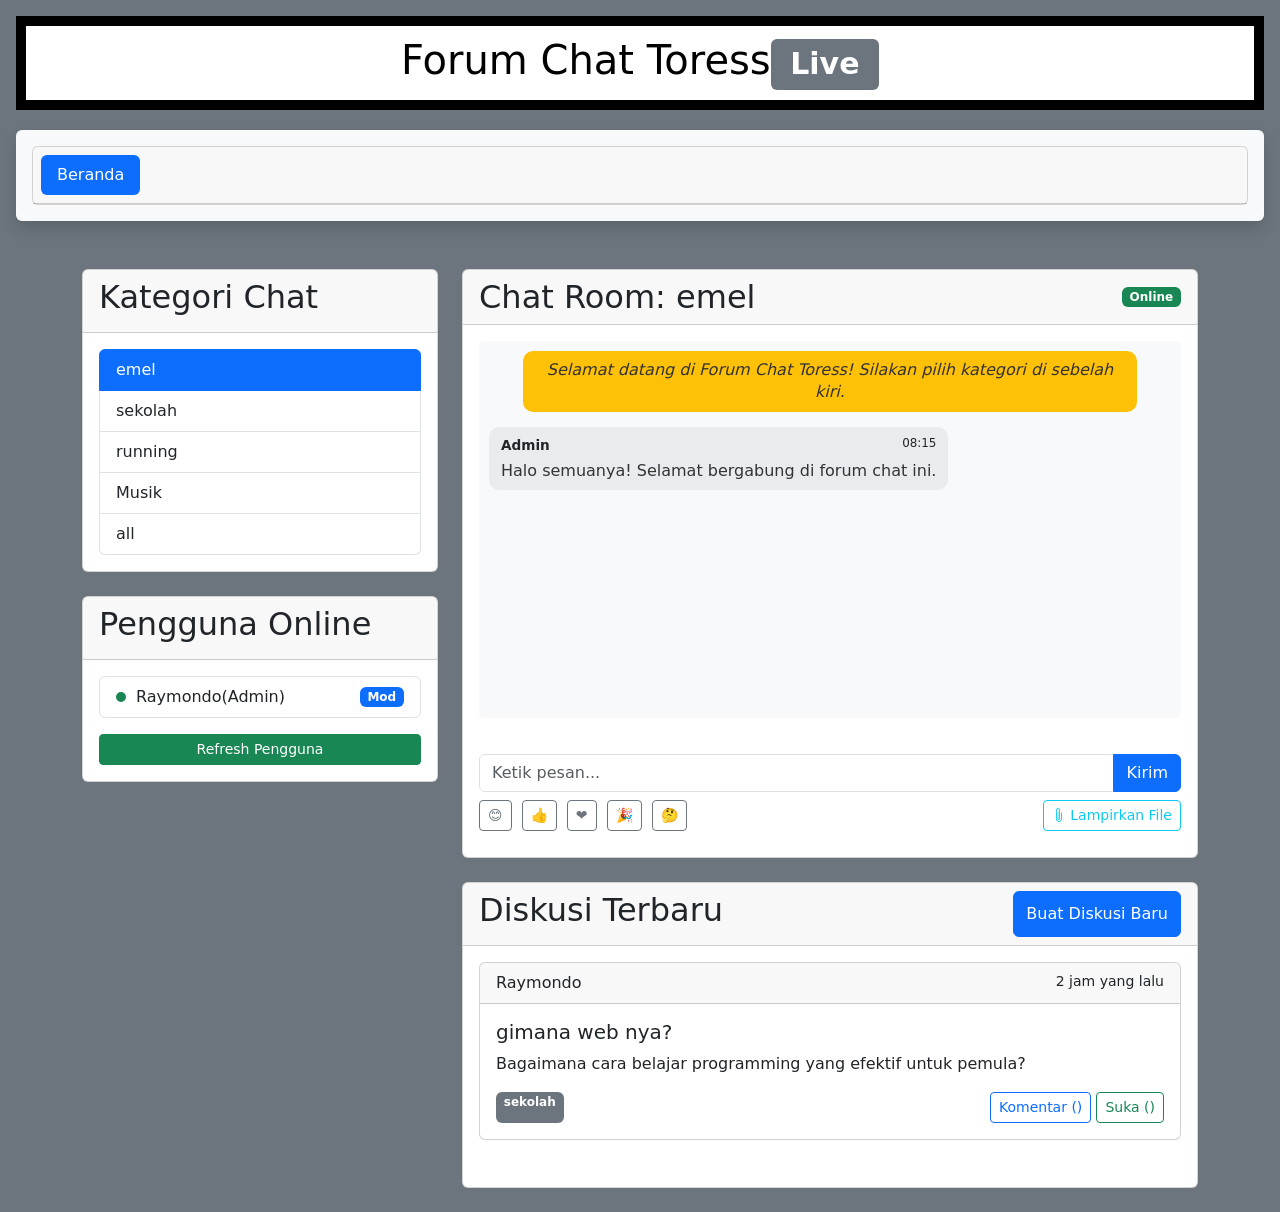
==== forum.html @ a61c7634 "Add files via upload" ====
<!DOCTYPE html>
<html lang="en">
<head>
    <meta charset="UTF-8">
    <meta name="viewport" content="width=device-width, initial-scale=1.0">
    <link rel="stylesheet" href="style.css">
    <link href="https://cdn.jsdelivr.net/npm/bootstrap@5.3.3/dist/css/bootstrap.min.css" rel="stylesheet"
        integrity="sha384-QWTKZyjpPEjISv5WaRU9OFeRpok6YctnYmDr5pNlyT2bRjXh0JMhjY6hW+ALEwIH" crossorigin="anonymous">
    <link rel="stylesheet" href="https://cdn.jsdelivr.net/npm/bootstrap-icons@1.11.1/font/bootstrap-icons.css">
    <title>Forum Chat Toress</title>
</head>
<body class="p-3 mb-2 bg-secondary text-white">
    <!-- HEADER -->
    <div>
        <h1 class="h1-footer">Forum Chat Toress<span class="badge text-bg-secondary">Live</span></h1>
    </div>
    <!-- HEADER END -->

    <!-- NAVIGATION BAR -->
    <div class="shadow p-3 mb-5 bg-body-tertiary rounded">
        <div class="card text-center">
            <div class="card-header">
                <ul class="nav nav-pills card-header-pills">
                    <li class="nav-item">
                        <a href="index.html" class="nav-link active">Beranda</a>
                    </li>
                    </li>
                </ul>
            </div>
        </div>
    </div>
    <!-- NAVIGATION BAR END -->

    <div class="container mt-4">
        <div class="row">
            <!-- Categories Section -->
            <div class="col-md-4">
                <div class="card mb-4">
                    <div class="card-header">
                        <h2 class="text-dark">Kategori Chat</h2>
                    </div>
                    <div class="card-body">
                        <ul class="list-group" id="channelList">
                            <li class="list-group-item d-flex justify-content-between align-items-center active" data-channel="emel">
                               emel
                                <span class="badge bg-primary rounded-pill"></span>
                            </li>
                            <li class="list-group-item d-flex justify-content-between align-items-center" data-channel="sekolah">
                                sekolah
                                <span class="badge bg-primary rounded-pill"></span>
                            </li>
                            <li class="list-group-item d-flex justify-content-between align-items-center" data-channel="running">
                               running
                                <span class="badge bg-primary rounded-pill"></span>
                            </li>
                            <li class="list-group-item d-flex justify-content-between align-items-center" data-channel="musik">
                                Musik
                                <span class="badge bg-primary rounded-pill"></span>
                            </li>
                            <li class="list-group-item d-flex justify-content-between align-items-center" data-channel="all">
                               all
                                <span class="badge bg-primary rounded-pill"></span>
                            </li>
                        </ul>
                    </div>
                </div>
                
                <!-- Online Users Section -->
                <div class="card">
                    <div class="card-header">
                        <h2 class="text-dark">Pengguna Online</h2>
                    </div>
                    <div class="card-body">
                        <ul class="list-group" id="onlineUsers">
                            <li class="list-group-item d-flex align-items-center">
                                <span class="online-indicator"></span>
                               Raymondo(Admin)
                                <span class="badge bg-primary ms-auto">Mod</span>
                        </ul>
                        <div class="mt-3">
                            <button class="btn btn-sm btn-success w-100" id="refreshUsers">Refresh Pengguna</button>
                        </div>
                    </div>
                </div>
            </div>
            
            <!-- Chat Section -->
            <div class="col-md-8">
                <div class="card mb-4">
                    <div class="card-header d-flex justify-content-between align-items-center">
                        <h2 class="text-dark mb-0">Chat Room: <span id="currentChannel">emel</span></h2>
                        <span id="userStatus" class="badge bg-success">Online</span>
                    </div>
                    <div class="card-body">
                        <div class="chat-container">
                            <div class="chat-messages" id="chatMessages">
                                <!-- Messages will be added dynamically -->
                                <div class="message system-message">
                                    <div class="message-content">
                                        Selamat datang di Forum Chat Toress! Silakan pilih kategori di sebelah kiri.
                                    </div>
                                </div>
                                <div class="message other-message">
                                    <div class="message-header">
                                        <strong>Admin</strong>
                                        <small>08:15</small>
                                    </div>
                                    <div class="message-content">
                                        Halo semuanya! Selamat bergabung di forum chat ini.
                                    </div>
                                </div>
                            </div>
                            <div class="chat-input-container mt-3">
                                <div class="input-group">
                                    <input type="text" class="form-control" id="chatInput" placeholder="Ketik pesan...">
                                    <button class="btn btn-primary" id="sendMessageBtn">Kirim</button>
                                </div>
                                <div class="d-flex justify-content-between align-items-center mt-2">
                                    <div>
                                        <button class="btn btn-sm btn-outline-secondary emoji-btn">😊</button>
                                        <button class="btn btn-sm btn-outline-secondary emoji-btn">👍</button>
                                        <button class="btn btn-sm btn-outline-secondary emoji-btn">❤️</button>
                                        <button class="btn btn-sm btn-outline-secondary emoji-btn">🎉</button>
                                        <button class="btn btn-sm btn-outline-secondary emoji-btn">🤔</button>
                                    </div>
                                    <div>
                                        <label class="btn btn-sm btn-outline-info">
                                            <input type="file" id="fileInput" style="display:none" onchange="handleFileUpload()">
                                            <i class="bi bi-paperclip"></i> Lampirkan File
                                        </label>
                                    </div>
                                </div>
                            </div>
                        </div>
                    </div>
                </div>
                
                <!-- Recent Posts -->
                <div class="card">
                    <div class="card-header d-flex justify-content-between">
                        <h2 class="text-dark">Diskusi Terbaru</h2>
                        <button class="btn btn-primary" id="newPostBtn">Buat Diskusi Baru</button>
                    </div>
                    <div class="card-body">
                        <div class="post-container" id="postList">
                            <!-- Sample Posts -->
                            <div class="card mb-3">
                                <div class="card-header d-flex justify-content-between">
                                    <span>Raymondo</span>
                                    <small>2 jam yang lalu</small>
                                </div>
                                <div class="card-body">
                                    <h5 class="card-title text-dark">gimana web nya?</h5>
                                    <p class="card-text text-dark">Bagaimana cara belajar programming yang efektif untuk pemula?</p>
                                    <div class="d-flex justify-content-between">
                                        <span class="badge bg-secondary">sekolah</span>
                                        <div>
                                            <button class="btn btn-sm btn-outline-primary comment-btn" data-post-id="1">Komentar ()</button>
                                            <button class="btn btn-sm btn-outline-success like-btn" data-post-id="1">Suka ()</button>
                                        </div>
                                    </div>
                                </div>
                            </div>
                        </div>
                    </div>
                </div>
            </div>
        </div>
    </div>
    
    
    <script src="script.js"></script>
</body>
</html>
---- style.css ----
*,
html {
    padding: 0;
    margin: 0;
}

body {
    font-family: 'Segoe UI', Tahoma, Geneva, Verdana, sans-serif;
}

/* Navigation Bar */
.container-navbar {
    background-color: black;
    width: 100%;
    height: 10vh;
}

.container-ul {
    display: flex;
    justify-content: center;
    align-items: center;
    height: 100px;
    list-style-type: none;
    width: 100px;
}

.container-li {
    padding: 20px;
    margin: 8px;
    font-size: 30px;
}

.container-li :hover {
    transition: .3s ease-in-out;
    transition-delay: .1s;
    border-radius: 12px;
    background-color: crimson;
}

.a-navbar {
    text-decoration: none;
    color: white;
}

/* Footer */
.div-footer {
    background-color: white;
    color: black;
    display: flex;
    height: 10vh;
    justify-content: center;
    align-items: center;
    border: solid 10px;
    border-color: black;
    margin-top: 20px;
}

.p-footer {
    margin: 20px;
    font-size: 30px;
}

/* Header */
.h1-footer {
    background-color: white;
    color: black;
    border: solid 10px;
    border-color: black;
    padding: 10px;
    text-align: center;
    margin-bottom: 20px;
}

/* Content */
.div-content {
    margin-bottom: 20px;
}

.div-p {
    font-size: 50px;
    background-color: rgb(167, 57, 57);
    color: black;
    display: flex;
    height: 70vh;
    justify-content: center;
    align-items: center;
}

/* Forum styling */
.post-container {
    max-height: 300px;
    overflow-y: auto;
    margin-bottom: 15px;
}

/* Chat styling */
.chat-container {
    display: flex;
    flex-direction: column;
    height: 400px;
}

.chat-messages {
    flex: 1;
    overflow-y: auto;
    padding: 10px;
    background-color: #f8f9fa;
    border-radius: 8px;
    margin-bottom: 10px;
}

.message {
    margin-bottom: 15px;
    padding: 10px;
    border-radius: 8px;
}

.user-message {
    background-color: #dcf8c6;
    margin-left: 20%;
}

.other-message {
    background-color: #f1f1f1;
    margin-right: 20%;
}

.system-message {
    background-color: #e6f3ff;
    text-align: center;
    font-style: italic;
}

.message-header {
    display: flex;
    justify-content: space-between;
    margin-bottom: 5px;
    font-size: 0.9em;
}

.message-content {
    word-break: break-word;
    color: #333;
}

.chat-input-container {
    padding: 10px 0;
}

.online-indicator {
    display: inline-block;
    width: 10px;
    height: 10px;
    background-color: #4CAF50;
    border-radius: 50%;
    margin-right: 10px;
}

/* Chat styling */
.chat-container {
    display: flex;
    flex-direction: column;
    height: 500px;
}

.chat-messages {
    flex: 1;
    overflow-y: auto;
    padding: 10px;
    background-color: #f8f9fa;
    border-radius: 5px;
    height: 350px;
    display: flex;
    flex-direction: column;
}

.message {
    margin-bottom: 15px;
    padding: 8px 12px;
    border-radius: 10px;
    max-width: 80%;
    word-wrap: break-word;
}

.message-header {
    display: flex;
    justify-content: space-between;
    margin-bottom: 5px;
    font-size: 0.85rem;
}

.message-content {
    line-height: 1.4;
}

.user-message {
    background-color: #0d6efd;
    color: white;
    align-self: flex-end;
    margin-left: auto;
}

.other-message {
    background-color: #e9ecef;
    color: #212529;
    align-self: flex-start;
}

.system-message {
    background-color: #ffc107;
    color: #212529;
    align-self: center;
    text-align: center;
    font-style: italic;
    max-width: 90%;
}

.online-indicator {
    display: inline-block;
    width: 10px;
    height: 10px;
    background-color: #198754;
    border-radius: 50%;
    margin-right: 10px;
}

/* Channel styling */
#channelList .list-group-item {
    cursor: pointer;
    transition: background-color 0.2s;
}

#channelList .list-group-item:hover {
    background-color: #f8f9fa;
}

.emoji-btn {
    font-size: 18px;
    padding: 2px 8px;
    margin-right: 5px;
}

.chat-input-container {
    padding: 10px 0;
}

/* Form styling */
.form-control:focus {
    border-color: #0d6efd;
    box-shadow: 0 0 0 0.25rem rgba(13, 110, 253, 0.25);
}

.btn-primary {
    background-color: #0d6efd;
}

.btn-primary:hover {
    background-color: #0b5ed7;
}

/* Login and Register Forms */
#loginForm, #registerForm {
    max-width: 400px;
    margin: 0 auto;
    padding: 20px;
    background-color: #f8f9fa;
    border-radius: 8px;
    box-shadow: 0 0 10px rgba(0, 0, 0, 0.1);
}

#loginForm input, #registerForm input {
    margin-bottom: 15px;
    padding: 10px;
    width: 100%;
    border: 1px solid #ced4da;
    border-radius: 4px;
}

#loginForm button, #registerForm button {
    width: 100%;
    padding: 10px;
    background-color: #0d6efd;
    color: white;
    border: none;
    border-radius: 4px;
    cursor: pointer;
}

#loginForm button:hover, #registerForm button:hover {
    background-color: #0b5ed7;
}

#loginForm a, #registerForm a {
    text-decoration: none;
    color: white;
    display: block;
    width: 100%;
}
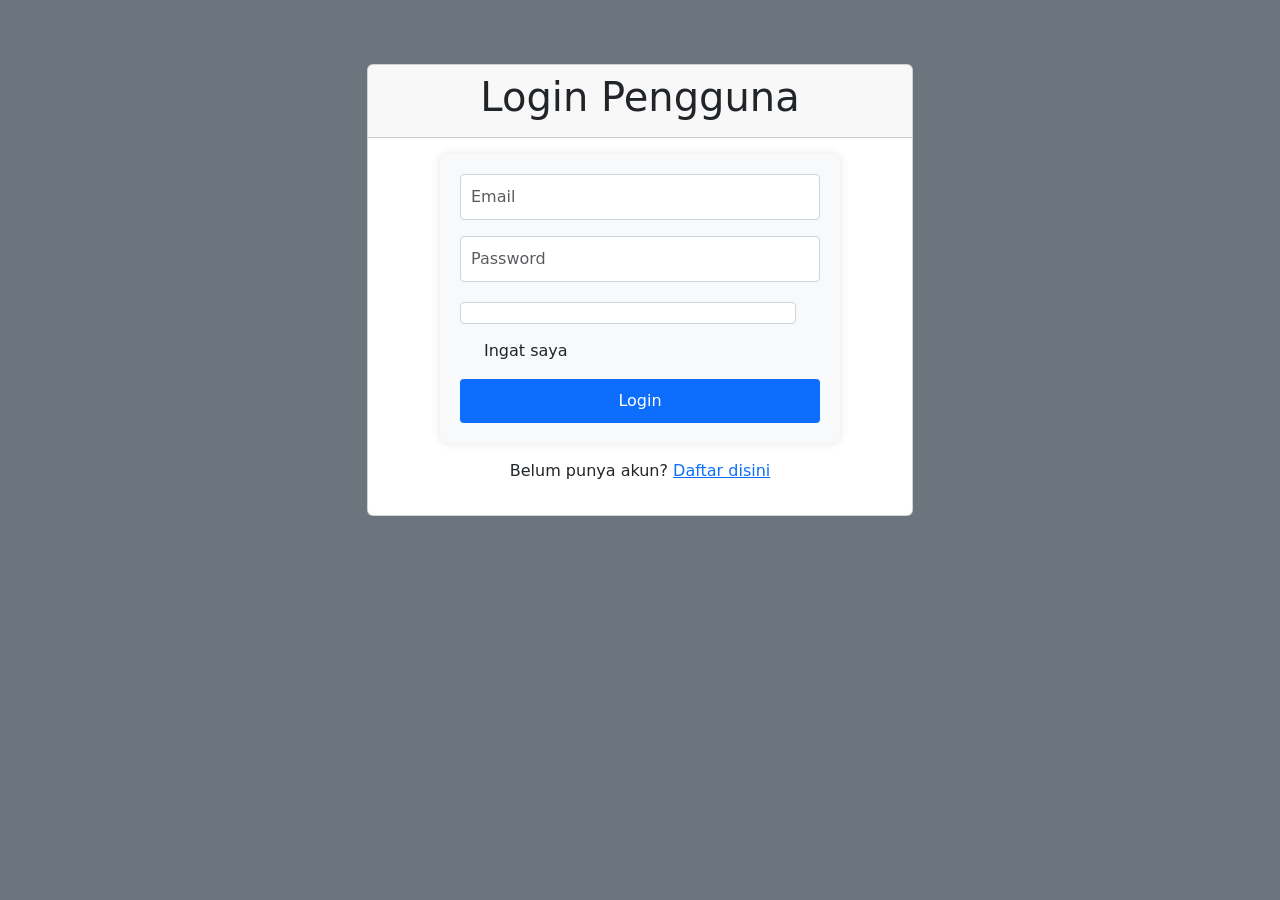
==== commit 75488d34: "forum.html" ====
--- a/forum.html
+++ b/forum.html
@@ -1,175 +1,175 @@
-<!DOCTYPE html>
-<html lang="en">
-<head>
-    <meta charset="UTF-8">
-    <meta name="viewport" content="width=device-width, initial-scale=1.0">
-    <link rel="stylesheet" href="style.css">
-    <link href="https://cdn.jsdelivr.net/npm/bootstrap@5.3.3/dist/css/bootstrap.min.css" rel="stylesheet"
-        integrity="sha384-QWTKZyjpPEjISv5WaRU9OFeRpok6YctnYmDr5pNlyT2bRjXh0JMhjY6hW+ALEwIH" crossorigin="anonymous">
-    <link rel="stylesheet" href="https://cdn.jsdelivr.net/npm/bootstrap-icons@1.11.1/font/bootstrap-icons.css">
-    <title>Forum Chat Toress</title>
-</head>
-<body class="p-3 mb-2 bg-secondary text-white">
-    <!-- HEADER -->
-    <div>
-        <h1 class="h1-footer">Forum Chat Toress<span class="badge text-bg-secondary">Live</span></h1>
-    </div>
-    <!-- HEADER END -->
-
-    <!-- NAVIGATION BAR -->
-    <div class="shadow p-3 mb-5 bg-body-tertiary rounded">
-        <div class="card text-center">
-            <div class="card-header">
-                <ul class="nav nav-pills card-header-pills">
-                    <li class="nav-item">
-                        <a href="index.html" class="nav-link active">Beranda</a>
-                    </li>
-                    </li>
-                </ul>
-            </div>
-        </div>
-    </div>
-    <!-- NAVIGATION BAR END -->
-
-    <div class="container mt-4">
-        <div class="row">
-            <!-- Categories Section -->
-            <div class="col-md-4">
-                <div class="card mb-4">
-                    <div class="card-header">
-                        <h2 class="text-dark">Kategori Chat</h2>
-                    </div>
-                    <div class="card-body">
-                        <ul class="list-group" id="channelList">
-                            <li class="list-group-item d-flex justify-content-between align-items-center active" data-channel="emel">
-                               emel
-                                <span class="badge bg-primary rounded-pill"></span>
-                            </li>
-                            <li class="list-group-item d-flex justify-content-between align-items-center" data-channel="sekolah">
-                                sekolah
-                                <span class="badge bg-primary rounded-pill"></span>
-                            </li>
-                            <li class="list-group-item d-flex justify-content-between align-items-center" data-channel="running">
-                               running
-                                <span class="badge bg-primary rounded-pill"></span>
-                            </li>
-                            <li class="list-group-item d-flex justify-content-between align-items-center" data-channel="musik">
-                                Musik
-                                <span class="badge bg-primary rounded-pill"></span>
-                            </li>
-                            <li class="list-group-item d-flex justify-content-between align-items-center" data-channel="all">
-                               all
-                                <span class="badge bg-primary rounded-pill"></span>
-                            </li>
-                        </ul>
-                    </div>
-                </div>
-                
-                <!-- Online Users Section -->
-                <div class="card">
-                    <div class="card-header">
-                        <h2 class="text-dark">Pengguna Online</h2>
-                    </div>
-                    <div class="card-body">
-                        <ul class="list-group" id="onlineUsers">
-                            <li class="list-group-item d-flex align-items-center">
-                                <span class="online-indicator"></span>
-                               Raymondo(Admin)
-                                <span class="badge bg-primary ms-auto">Mod</span>
-                        </ul>
-                        <div class="mt-3">
-                            <button class="btn btn-sm btn-success w-100" id="refreshUsers">Refresh Pengguna</button>
-                        </div>
-                    </div>
-                </div>
-            </div>
-            
-            <!-- Chat Section -->
-            <div class="col-md-8">
-                <div class="card mb-4">
-                    <div class="card-header d-flex justify-content-between align-items-center">
-                        <h2 class="text-dark mb-0">Chat Room: <span id="currentChannel">emel</span></h2>
-                        <span id="userStatus" class="badge bg-success">Online</span>
-                    </div>
-                    <div class="card-body">
-                        <div class="chat-container">
-                            <div class="chat-messages" id="chatMessages">
-                                <!-- Messages will be added dynamically -->
-                                <div class="message system-message">
-                                    <div class="message-content">
-                                        Selamat datang di Forum Chat Toress! Silakan pilih kategori di sebelah kiri.
-                                    </div>
-                                </div>
-                                <div class="message other-message">
-                                    <div class="message-header">
-                                        <strong>Admin</strong>
-                                        <small>08:15</small>
-                                    </div>
-                                    <div class="message-content">
-                                        Halo semuanya! Selamat bergabung di forum chat ini.
-                                    </div>
-                                </div>
-                            </div>
-                            <div class="chat-input-container mt-3">
-                                <div class="input-group">
-                                    <input type="text" class="form-control" id="chatInput" placeholder="Ketik pesan...">
-                                    <button class="btn btn-primary" id="sendMessageBtn">Kirim</button>
-                                </div>
-                                <div class="d-flex justify-content-between align-items-center mt-2">
-                                    <div>
-                                        <button class="btn btn-sm btn-outline-secondary emoji-btn">😊</button>
-                                        <button class="btn btn-sm btn-outline-secondary emoji-btn">👍</button>
-                                        <button class="btn btn-sm btn-outline-secondary emoji-btn">❤️</button>
-                                        <button class="btn btn-sm btn-outline-secondary emoji-btn">🎉</button>
-                                        <button class="btn btn-sm btn-outline-secondary emoji-btn">🤔</button>
-                                    </div>
-                                    <div>
-                                        <label class="btn btn-sm btn-outline-info">
-                                            <input type="file" id="fileInput" style="display:none" onchange="handleFileUpload()">
-                                            <i class="bi bi-paperclip"></i> Lampirkan File
-                                        </label>
-                                    </div>
-                                </div>
-                            </div>
-                        </div>
-                    </div>
-                </div>
-                
-                <!-- Recent Posts -->
-                <div class="card">
-                    <div class="card-header d-flex justify-content-between">
-                        <h2 class="text-dark">Diskusi Terbaru</h2>
-                        <button class="btn btn-primary" id="newPostBtn">Buat Diskusi Baru</button>
-                    </div>
-                    <div class="card-body">
-                        <div class="post-container" id="postList">
-                            <!-- Sample Posts -->
-                            <div class="card mb-3">
-                                <div class="card-header d-flex justify-content-between">
-                                    <span>Raymondo</span>
-                                    <small>2 jam yang lalu</small>
-                                </div>
-                                <div class="card-body">
-                                    <h5 class="card-title text-dark">gimana web nya?</h5>
-                                    <p class="card-text text-dark">Bagaimana cara belajar programming yang efektif untuk pemula?</p>
-                                    <div class="d-flex justify-content-between">
-                                        <span class="badge bg-secondary">sekolah</span>
-                                        <div>
-                                            <button class="btn btn-sm btn-outline-primary comment-btn" data-post-id="1">Komentar ()</button>
-                                            <button class="btn btn-sm btn-outline-success like-btn" data-post-id="1">Suka ()</button>
-                                        </div>
-                                    </div>
-                                </div>
-                            </div>
-                        </div>
-                    </div>
-                </div>
-            </div>
-        </div>
-    </div>
-    
-    
-    <script src="script.js"></script>
-</body>
-</html>
-
+<!DOCTYPE html>
+<html lang="en">
+<head>
+    <meta charset="UTF-8">
+    <meta name="viewport" content="width=device-width, initial-scale=1.0">
+    <link rel="stylesheet" href="style.css">
+    <link href="https://cdn.jsdelivr.net/npm/bootstrap@5.3.3/dist/css/bootstrap.min.css" rel="stylesheet"
+        integrity="sha384-QWTKZyjpPEjISv5WaRU9OFeRpok6YctnYmDr5pNlyT2bRjXh0JMhjY6hW+ALEwIH" crossorigin="anonymous">
+    <link rel="stylesheet" href="https://cdn.jsdelivr.net/npm/bootstrap-icons@1.11.1/font/bootstrap-icons.css">
+    <title>Forum Chat Toress</title>
+</head>
+<body class="p-3 mb-2 bg-secondary text-white">
+    <!-- HEADER -->
+    <div>
+        <h1 class="h1-footer">Forum Chat Toress<span class="badge text-bg-secondary">Live</span></h1>
+    </div>
+    <!-- HEADER END -->
+
+    <!-- NAVIGATION BAR -->
+    <div class="shadow p-3 mb-5 bg-body-tertiary rounded">
+        <div class="card text-center">
+            <div class="card-header">
+                <ul class="nav nav-pills card-header-pills">
+                    <li class="nav-item">
+                        <a href="index.html" class="nav-link active">Beranda</a>
+                    </li>
+                    </li>
+                </ul>
+            </div>
+        </div>
+    </div>
+    <!-- NAVIGATION BAR END -->
+
+    <div class="container mt-4">
+        <div class="row">
+            <!-- Categories Section -->
+            <div class="col-md-4">
+                <div class="card mb-4">
+                    <div class="card-header">
+                        <h2 class="text-dark">Kategori Chat</h2>
+                    </div>
+                    <div class="card-body">
+                        <ul class="list-group" id="channelList">
+                            <li class="list-group-item d-flex justify-content-between align-items-center active" data-channel="emel">
+                               emel
+                                <span class="badge bg-primary rounded-pill"></span>
+                            </li>
+                            <li class="list-group-item d-flex justify-content-between align-items-center" data-channel="sekolah">
+                                sekolah
+                                <span class="badge bg-primary rounded-pill"></span>
+                            </li>
+                            <li class="list-group-item d-flex justify-content-between align-items-center" data-channel="running">
+                               running
+                                <span class="badge bg-primary rounded-pill"></span>
+                            </li>
+                            <li class="list-group-item d-flex justify-content-between align-items-center" data-channel="musik">
+                                Musik
+                                <span class="badge bg-primary rounded-pill"></span>
+                            </li>
+                            <li class="list-group-item d-flex justify-content-between align-items-center" data-channel="all">
+                               all
+                                <span class="badge bg-primary rounded-pill"></span>
+                            </li>
+                        </ul>
+                    </div>
+                </div>
+                
+                <!-- Online Users Section -->
+                <div class="card">
+                    <div class="card-header">
+                        <h2 class="text-dark">Pengguna Online</h2>
+                    </div>
+                    <div class="card-body">
+                        <ul class="list-group" id="onlineUsers">
+                            <li class="list-group-item d-flex align-items-center">
+                                <span class="online-indicator"></span>
+                               Raymondo(Admin)
+                                <span class="badge bg-primary ms-auto">Mod</span>
+                            </li>
+                        </ul>
+                        <div class="mt-3">
+                            <button class="btn btn-sm btn-success w-100" id="refreshUsers">Refresh Pengguna</button>
+                        </div>
+                    </div>
+                </div>
+            </div>
+            
+            <!-- Chat Section -->
+            <div class="col-md-8">
+                <div class="card mb-4">
+                    <div class="card-header d-flex justify-content-between align-items-center">
+                        <h2 class="text-dark mb-0">Chat Room: <span id="currentChannel">emel</span></h2>
+                        <span id="userStatus" class="badge bg-success">Online</span>
+                    </div>
+                    <div class="card-body">
+                        <div class="chat-container">
+                            <div class="chat-messages" id="chatMessages">
+                                <!-- Messages will be added dynamically -->
+                                <div class="message system-message">
+                                    <div class="message-content">
+                                        Selamat datang di Forum Chat Toress! Silakan pilih kategori di sebelah kiri.
+                                    </div>
+                                </div>
+                                <div class="message other-message">
+                                    <div class="message-header">
+                                        <strong>Admin</strong>
+                                        <small>08:15</small>
+                                    </div>
+                                    <div class="message-content">
+                                        Halo semuanya! Selamat bergabung di forum chat ini.
+                                    </div>
+                                </div>
+                            </div>
+                            <div class="chat-input-container mt-3">
+                                <div class="input-group">
+                                    <input type="text" class="form-control" id="chatInput" placeholder="Ketik pesan...">
+                                    <button class="btn btn-primary" id="sendMessageBtn">Kirim</button>
+                                </div>
+                                <div class="d-flex justify-content-between align-items-center mt-2">
+                                    <div>
+                                        <button class="btn btn-sm btn-outline-secondary emoji-btn">😊</button>
+                                        <button class="btn btn-sm btn-outline-secondary emoji-btn">👍</button>
+                                        <button class="btn btn-sm btn-outline-secondary emoji-btn">❤️</button>
+                                        <button class="btn btn-sm btn-outline-secondary emoji-btn">🎉</button>
+                                        <button class="btn btn-sm btn-outline-secondary emoji-btn">🤔</button>
+                                    </div>
+                                    <div>
+                                        <label class="btn btn-sm btn-outline-info">
+                                            <input type="file" id="fileInput" style="display:none" onchange="handleFileUpload()">
+                                            <i class="bi bi-paperclip"></i> Lampirkan File
+                                        </label>
+                                    </div>
+                                </div>
+                            </div>
+                        </div>
+                    </div>
+                </div>
+                
+                <!-- Recent Posts -->
+                <div class="card">
+                    <div class="card-header d-flex justify-content-between">
+                        <h2 class="text-dark">Diskusi Terbaru</h2>
+                        <button class="btn btn-primary" id="newPostBtn">Buat Diskusi Baru</button>
+                    </div>
+                    <div class="card-body">
+                        <div class="post-container" id="postList">
+                            <!-- Sample Posts -->
+                            <div class="card mb-3">
+                                <div class="card-header d-flex justify-content-between">
+                                    <span>Raymondo</span>
+                                    <small>2 jam yang lalu</small>
+                                </div>
+                                <div class="card-body">
+                                    <h5 class="card-title text-dark">gimana web nya?</h5>
+                                    <p class="card-text text-dark">Bagaimana cara belajar programming yang efektif untuk pemula?</p>
+                                    <div class="d-flex justify-content-between">
+                                        <span class="badge bg-secondary">sekolah</span>
+                                        <div>
+                                            <button class="btn btn-sm btn-outline-primary comment-btn" data-post-id="1">Komentar ()</button>
+                                            <button class="btn btn-sm btn-outline-success like-btn" data-post-id="1">Suka ()</button>
+                                        </div>
+                                    </div>
+                                </div>
+                            </div>
+                        </div>
+                    </div>
+                </div>
+            </div>
+        </div>
+    </div>
+    
+    
+    <script src="script.js"></script>
+</body>
+</html>
